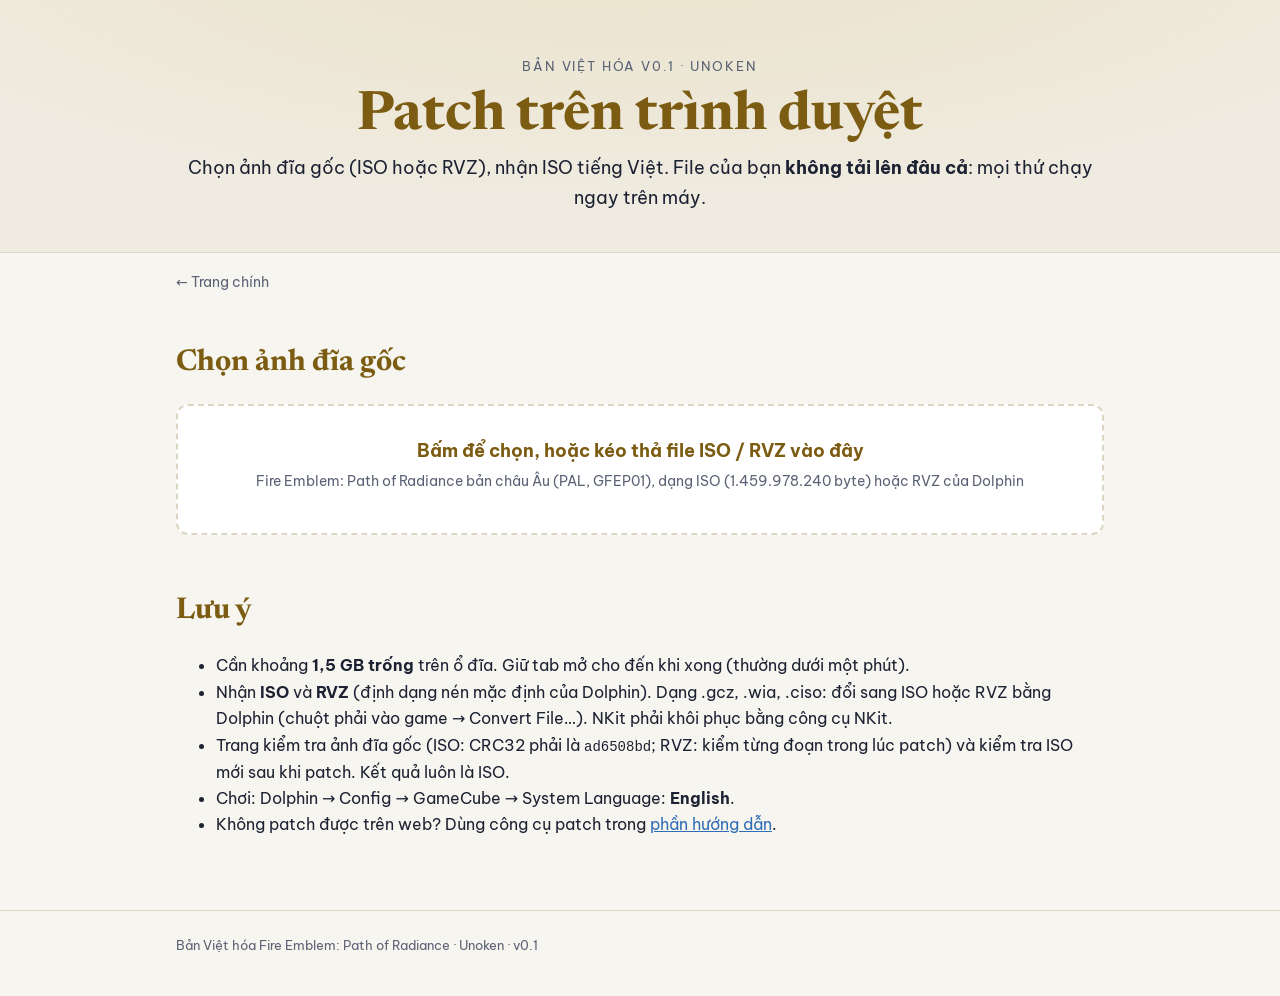
==== patch/index.html @ e2e0045b "Trang web v0.1 (2026-10-15)" ====
<!doctype html>
<html lang="vi">
<head>
<meta charset="utf-8">
<meta name="viewport" content="width=device-width, initial-scale=1">
<title>Patch trên trình duyệt — Fire Emblem: Path of Radiance Việt hóa</title>
<meta name="description" content="Patch Fire Emblem: Path of Radiance (PAL, ISO hoặc RVZ) sang bản Việt hóa ngay trên trình duyệt. File không rời khỏi máy bạn.">
<link rel="preconnect" href="https://fonts.googleapis.com">
<link rel="preconnect" href="https://fonts.gstatic.com" crossorigin>
<link href="https://fonts.googleapis.com/css2?family=Be+Vietnam+Pro:wght@400;500;700&family=Newsreader:opsz,wght@6..72,600;6..72,700&display=swap" rel="stylesheet">
<link rel="stylesheet" href="../assets/style.css">
<style>
.drop { display: block; border: 2px dashed var(--line); border-radius: 12px; padding: 30px 18px; text-align: center;
  background: var(--card); cursor: pointer; transition: border-color .15s; }
.drop:hover, .drop.over { border-color: var(--gold); }
.drop input { display: none; }
.drop .big { font-size: 18px; font-weight: 700; color: var(--gold2); }
.drop .small { color: var(--muted); font-size: 14px; margin-top: 4px; }
#file-name { margin-top: 10px; font-size: 14px; word-break: break-all; }
#prog { margin: 18px 0; }
#prog .bar { height: 14px; }
#prog-txt { font-size: 14px; color: var(--muted); margin-top: 6px; font-variant-numeric: tabular-nums; }
.note.good { border-left-color: var(--ok); }
.note.bad { border-left-color: #e06464; }
#go { margin-top: 6px; font-size: 16px; cursor: pointer; }
.back { display: inline-block; margin: 18px 0 0; color: var(--muted); text-decoration: none; font-size: 14px; }
</style>
</head>
<body>
<header class="hero">
  <div class="wrap">
    <p class="kicker">Bản Việt hóa v0.1 · Unoken</p>
    <h1>Patch trên trình duyệt</h1>
    <p class="sub">Chọn ảnh đĩa gốc (ISO hoặc RVZ), nhận ISO tiếng Việt. File của bạn <strong>không tải lên đâu cả</strong>: mọi thứ chạy ngay trên máy.</p>
  </div>
</header>
<main class="wrap">
  <a class="back" href="../">← Trang chính</a>
  <section>
    <h2>Chọn ảnh đĩa gốc</h2>
    <label class="drop" id="drop">
      <input type="file" id="pick" accept=".iso,.gcm,.rvz">
      <div class="big">Bấm để chọn, hoặc kéo thả file ISO / RVZ vào đây</div>
      <div class="small">Fire Emblem: Path of Radiance bản châu Âu (PAL, GFEP01), dạng ISO (1.459.978.240 byte) hoặc RVZ của Dolphin</div>
      <div id="file-name"></div>
    </label>
    <div id="msg" class="note" hidden></div>
    <div id="prog" hidden><div class="bar"><i id="prog-bar" style="width:0"></i></div><div id="prog-txt"></div></div>
    <button id="go" class="btn primary" hidden>Patch và lưu ISO tiếng Việt</button>
    <p id="mode-note" class="note" hidden>Trình duyệt này không có hộp chọn nơi lưu: ISO mới sẽ được tải xuống như một file thường. Chrome hoặc Edge trên máy tính cho trải nghiệm tốt nhất.</p>
  </section>
  <section>
    <h2>Lưu ý</h2>
    <ul>
      <li>Cần khoảng <strong>1,5 GB trống</strong> trên ổ đĩa. Giữ tab mở cho đến khi xong (thường dưới một phút).</li>
      <li>Nhận <strong>ISO</strong> và <strong>RVZ</strong> (định dạng nén mặc định của Dolphin). Dạng .gcz, .wia, .ciso: đổi sang ISO hoặc RVZ bằng Dolphin (chuột phải vào game → Convert File…). NKit phải khôi phục bằng công cụ NKit.</li>
      <li>Trang kiểm tra ảnh đĩa gốc (ISO: CRC32 phải là <code>ad6508bd</code>; RVZ: kiểm từng đoạn trong lúc patch) và kiểm tra ISO mới sau khi patch. Kết quả luôn là ISO.</li>
      <li>Chơi: Dolphin → Config → GameCube → System Language: <strong>English</strong>.</li>
      <li>Không patch được trên web? Dùng công cụ patch trong <a href="../#huong-dan">phần hướng dẫn</a>.</li>
    </ul>
  </section>
</main>
<footer><div class="wrap">Bản Việt hóa Fire Emblem: Path of Radiance · Unoken · v0.1</div></footer>
<script>window.PATCH = {"file": "FE9-VietHoa-Unoken-v0.1.xdelta", "version": "v0.1", "outName": "FE9-VietHoa-Unoken-v0.1.iso", "outSize": 1459978240, "outCrc32": 3921549640, "srcSize": 1459978240, "srcCrc32": 2909079741, "gameId": "GFEP01"};</script>
<script src="patcher.js"></script>
</body>
</html>
---- assets/style.css ----
:root {
  --bg: #0e1220; --bg2: #151b2e; --card: #1a2238; --line: #2b3554;
  --text: #e7e9f0; --muted: #a3abc2; --gold: #d9b45a; --gold2: #f0d68f;
  --accent: #6aa6e8; --ok: #6fcf8e; --warn: #e8b85a; --bar: #2b3554;
}
@media (prefers-color-scheme: light) {
  :root {
    --bg: #f7f5ef; --bg2: #efebe0; --card: #ffffff; --line: #ddd6c5;
    --text: #1d2233; --muted: #5b6275; --gold: #9a7420; --gold2: #7c5c12;
    --accent: #2f6db5; --ok: #2f8a4f; --warn: #a8761a; --bar: #e4ddcc;
  }
}
* { box-sizing: border-box; }
[hidden] { display: none !important; }
button.btn { font: inherit; font-weight: 700; }
html { scroll-behavior: smooth; }
body {
  margin: 0; background: var(--bg); color: var(--text);
  font: 16px/1.65 "Be Vietnam Pro", system-ui, -apple-system, "Segoe UI", sans-serif;
}
a { color: var(--accent); }
.wrap { max-width: 960px; margin: 0 auto; padding: 0 16px; }
header.hero {
  background: radial-gradient(1200px 400px at 50% -80px, rgba(217,180,90,.18), transparent 70%), var(--bg2);
  border-bottom: 1px solid var(--line); padding: 56px 0 40px; text-align: center;
}
.hero .kicker { color: var(--muted); letter-spacing: .14em; text-transform: uppercase; font-size: 13px; margin: 0; }
.hero h1 {
  font-family: "Newsreader", Georgia, serif; font-weight: 700; color: var(--gold2);
  font-size: clamp(32px, 6vw, 54px); line-height: 1.1; margin: 10px 0 6px;
}
.hero .sub { font-size: 18px; margin: 0; }
.hero .by { color: var(--gold); font-weight: 700; }
.hero .meta { color: var(--muted); font-size: 14px; margin: 14px 0 26px; }
.btns { display: flex; gap: 12px; justify-content: center; flex-wrap: wrap; }
.btn {
  display: inline-block; padding: 11px 22px; border-radius: 8px; font-weight: 700; text-decoration: none;
  border: 1px solid var(--gold); color: var(--gold2);
}
.btn.primary { background: var(--gold); color: #1a1406; }
nav.toc { border-bottom: 1px solid var(--line); background: var(--bg); position: sticky; top: 0; z-index: 5; }
nav.toc .wrap { display: flex; gap: 18px; overflow-x: auto; padding-top: 10px; padding-bottom: 10px; white-space: nowrap; }
nav.toc a { color: var(--muted); text-decoration: none; font-size: 14px; }
nav.toc a:hover { color: var(--gold2); }
section { padding: 44px 0 8px; }
h2 { font-family: "Newsreader", Georgia, serif; color: var(--gold2); font-size: 30px; margin: 0 0 16px; }
h3 { font-size: 18px; margin: 26px 0 8px; }
.note {
  background: var(--card); border: 1px solid var(--line); border-left: 4px solid var(--warn);
  border-radius: 8px; padding: 14px 18px; margin: 16px 0;
}
.card { background: var(--card); border: 1px solid var(--line); border-radius: 10px; padding: 18px 20px; }
.progress { display: grid; gap: 14px; }
.prow { display: grid; grid-template-columns: 70px 1fr 64px; gap: 12px; align-items: center; }
.prow .lbl { font-weight: 700; }
.prow .pct { text-align: right; font-variant-numeric: tabular-nums; }
.prow .det { grid-column: 2 / 4; color: var(--muted); font-size: 13px; margin-top: -8px; }
.bar { height: 12px; background: var(--bar); border-radius: 6px; overflow: hidden; }
.bar > i { display: block; height: 100%; background: linear-gradient(90deg, var(--gold), var(--gold2)); }
.miles { list-style: none; padding: 0; margin: 20px 0 0; display: grid; gap: 10px; }
.miles li { display: grid; grid-template-columns: 58px 1fr auto; gap: 12px; align-items: baseline;
  background: var(--card); border: 1px solid var(--line); border-radius: 8px; padding: 10px 14px; }
.miles .id { font-weight: 700; color: var(--gold2); }
.miles .desc { color: var(--muted); font-size: 14px; }
.tag { font-size: 12px; font-weight: 700; padding: 2px 8px; border-radius: 99px; border: 1px solid var(--line); color: var(--muted); }
.tag.done { color: var(--ok); border-color: var(--ok); }
.tag.doing { color: var(--warn); border-color: var(--warn); }
.gallery { display: grid; grid-template-columns: repeat(auto-fill, minmax(260px, 1fr)); gap: 14px; }
.gallery figure { margin: 0; background: var(--card); border: 1px solid var(--line); border-radius: 10px; overflow: hidden; }
.gallery img { display: block; width: 100%; height: 190px; object-fit: contain; background: #0b0e18; image-rendering: auto; }
.gallery figcaption { padding: 8px 12px; font-size: 14px; color: var(--muted); }
ol.steps { padding-left: 22px; }
ol.steps > li { margin-bottom: 10px; }
details { background: var(--card); border: 1px solid var(--line); border-radius: 8px; padding: 10px 16px; margin: 10px 0; }
details summary { cursor: pointer; font-weight: 700; }
code, pre { font-family: ui-monospace, SFMono-Regular, Menlo, Consolas, monospace; font-size: 14px; }
pre { background: var(--bg2); border: 1px solid var(--line); border-radius: 6px; padding: 10px 12px; overflow-x: auto; }
table.hash { width: 100%; border-collapse: collapse; font-size: 14px; }
table.hash td { padding: 6px 8px; border-bottom: 1px solid var(--line); vertical-align: top; }
table.hash td:first-child { color: var(--muted); width: 110px; }
table.hash code { word-break: break-all; }
.changelog h3 { color: var(--gold2); font-family: "Newsreader", Georgia, serif; font-size: 22px; }
.changelog h4 { margin: 14px 0 4px; }
.credits dt { font-weight: 700; margin-top: 10px; }
.credits dd { margin: 2px 0 0; color: var(--muted); }
footer { border-top: 1px solid var(--line); margin-top: 48px; padding: 24px 0 40px; color: var(--muted); font-size: 13px; }
@media (max-width: 560px) {
  .miles li { grid-template-columns: 48px 1fr; }
  .miles .tag { grid-column: 2; justify-self: start; }
  .prow { grid-template-columns: 54px 1fr 52px; }
}
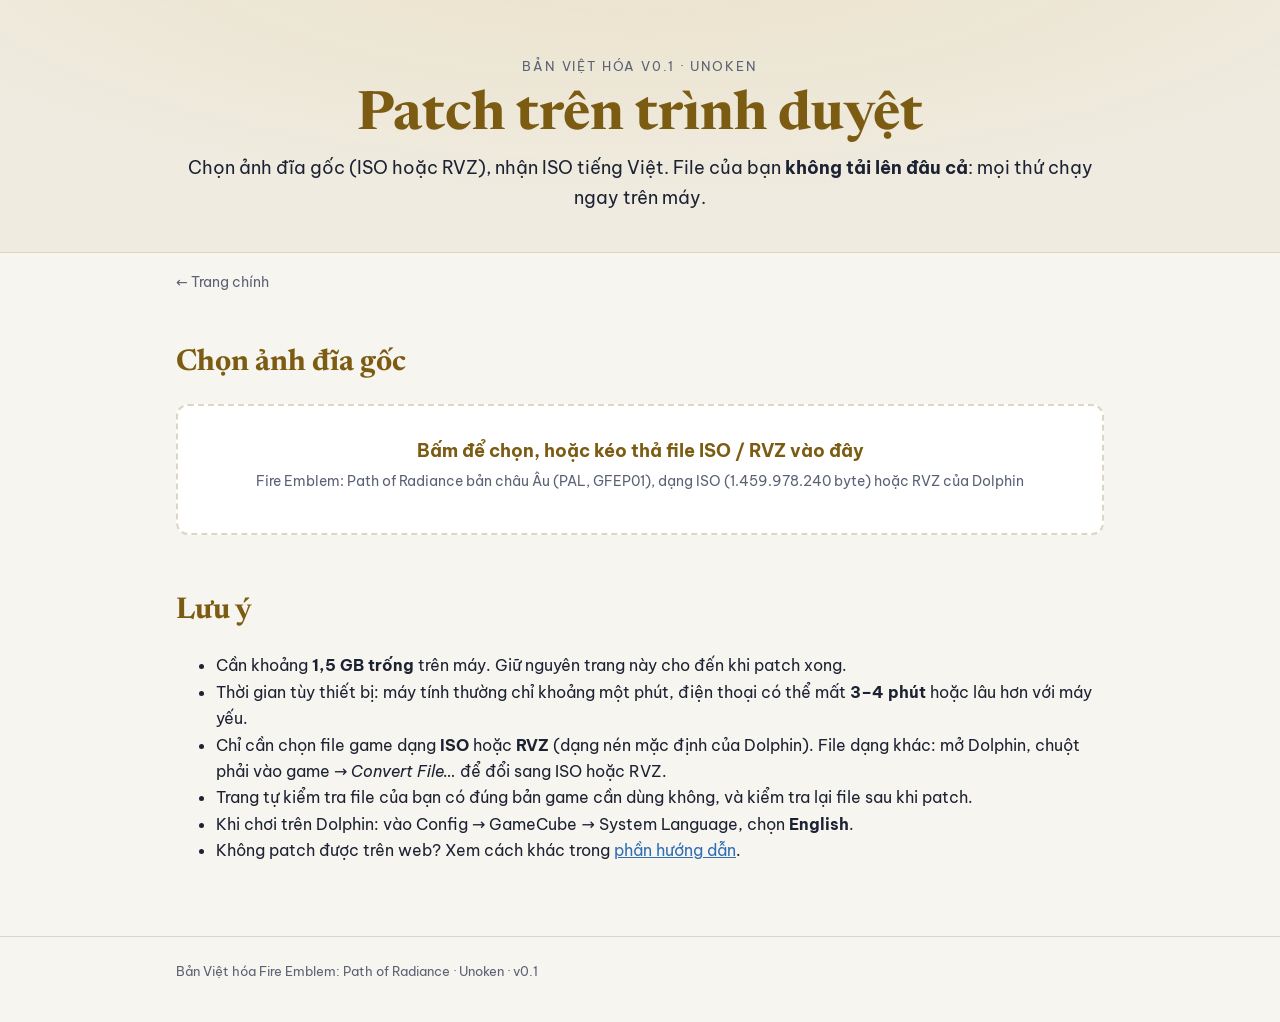
==== commit 2a1ed5e8: "Trang web v0.1 (2026-10-15)" ====
--- a/patch/index.html
+++ b/patch/index.html
@@ -52,11 +52,12 @@
   <section>
     <h2>Lưu ý</h2>
     <ul>
-      <li>Cần khoảng <strong>1,5 GB trống</strong> trên ổ đĩa. Giữ tab mở cho đến khi xong (thường dưới một phút).</li>
-      <li>Nhận <strong>ISO</strong> và <strong>RVZ</strong> (định dạng nén mặc định của Dolphin). Dạng .gcz, .wia, .ciso: đổi sang ISO hoặc RVZ bằng Dolphin (chuột phải vào game → Convert File…). NKit phải khôi phục bằng công cụ NKit.</li>
-      <li>Trang kiểm tra ảnh đĩa gốc (ISO: CRC32 phải là <code>ad6508bd</code>; RVZ: kiểm từng đoạn trong lúc patch) và kiểm tra ISO mới sau khi patch. Kết quả luôn là ISO.</li>
-      <li>Chơi: Dolphin → Config → GameCube → System Language: <strong>English</strong>.</li>
-      <li>Không patch được trên web? Dùng công cụ patch trong <a href="../#huong-dan">phần hướng dẫn</a>.</li>
+      <li>Cần khoảng <strong>1,5 GB trống</strong> trên máy. Giữ nguyên trang này cho đến khi patch xong.</li>
+      <li>Thời gian tùy thiết bị: máy tính thường chỉ khoảng một phút, điện thoại có thể mất <strong>3–4 phút</strong> hoặc lâu hơn với máy yếu.</li>
+      <li>Chỉ cần chọn file game dạng <strong>ISO</strong> hoặc <strong>RVZ</strong> (dạng nén mặc định của Dolphin). File dạng khác: mở Dolphin, chuột phải vào game → <em>Convert File…</em> để đổi sang ISO hoặc RVZ.</li>
+      <li>Trang tự kiểm tra file của bạn có đúng bản game cần dùng không, và kiểm tra lại file sau khi patch.</li>
+      <li>Khi chơi trên Dolphin: vào Config → GameCube → System Language, chọn <strong>English</strong>.</li>
+      <li>Không patch được trên web? Xem cách khác trong <a href="../#huong-dan">phần hướng dẫn</a>.</li>
     </ul>
   </section>
 </main>
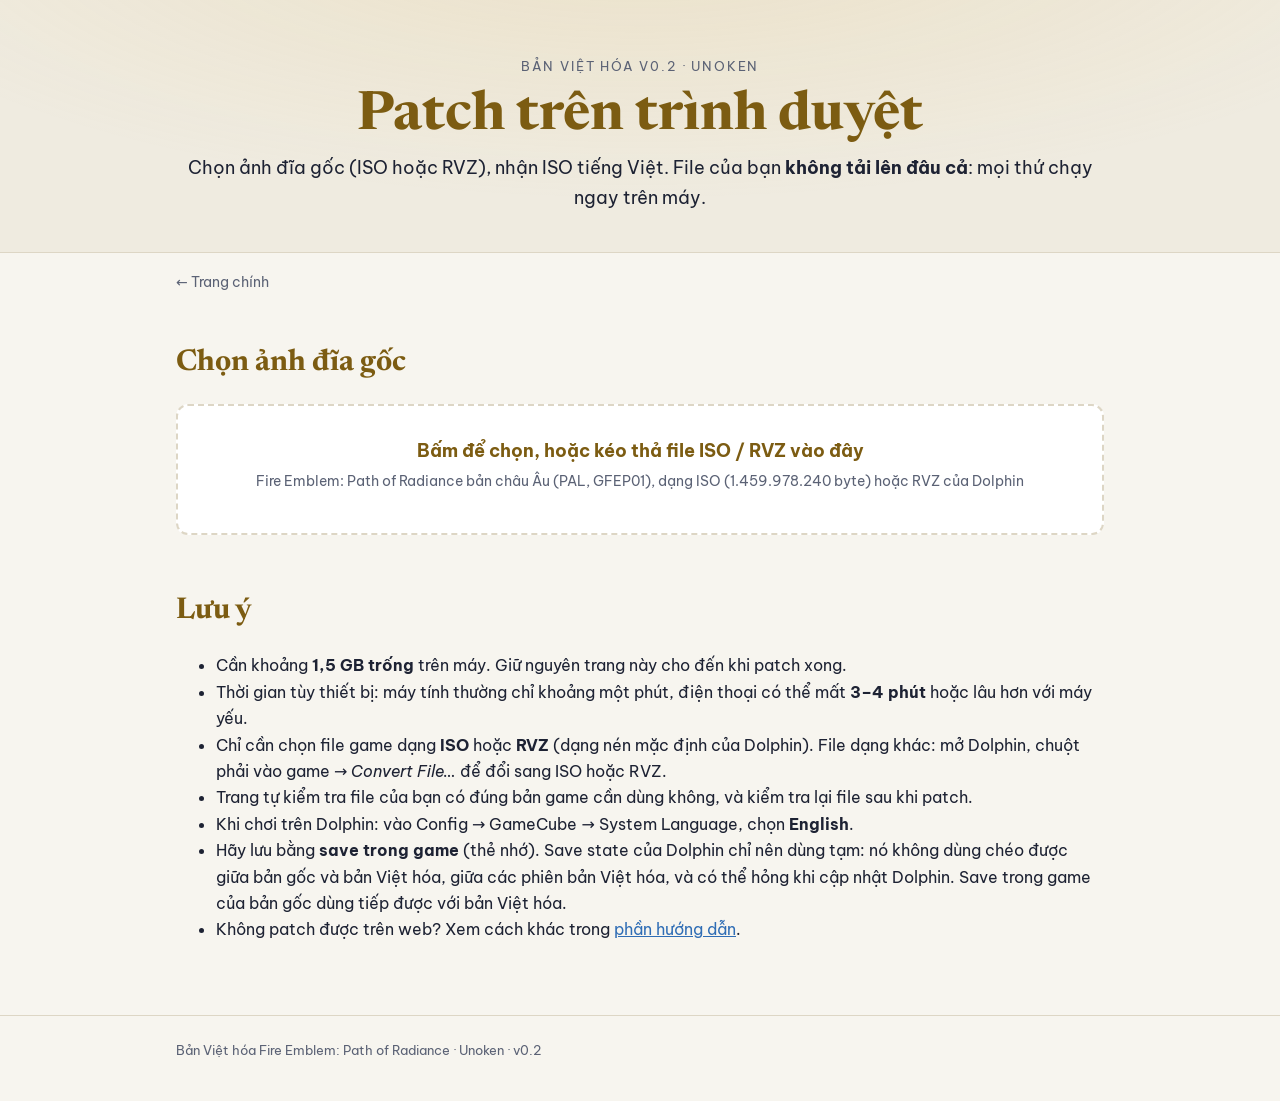
==== commit a6810e9d: "Trang web v0.2 (2026-10-17)" ====
--- a/patch/index.html
+++ b/patch/index.html
@@ -29,7 +29,7 @@
 <body>
 <header class="hero">
   <div class="wrap">
-    <p class="kicker">Bản Việt hóa v0.1 · Unoken</p>
+    <p class="kicker">Bản Việt hóa v0.2 · Unoken</p>
     <h1>Patch trên trình duyệt</h1>
     <p class="sub">Chọn ảnh đĩa gốc (ISO hoặc RVZ), nhận ISO tiếng Việt. File của bạn <strong>không tải lên đâu cả</strong>: mọi thứ chạy ngay trên máy.</p>
   </div>
@@ -57,12 +57,13 @@
       <li>Chỉ cần chọn file game dạng <strong>ISO</strong> hoặc <strong>RVZ</strong> (dạng nén mặc định của Dolphin). File dạng khác: mở Dolphin, chuột phải vào game → <em>Convert File…</em> để đổi sang ISO hoặc RVZ.</li>
       <li>Trang tự kiểm tra file của bạn có đúng bản game cần dùng không, và kiểm tra lại file sau khi patch.</li>
       <li>Khi chơi trên Dolphin: vào Config → GameCube → System Language, chọn <strong>English</strong>.</li>
+      <li>Hãy lưu bằng <strong>save trong game</strong> (thẻ nhớ). Save state của Dolphin chỉ nên dùng tạm: nó không dùng chéo được giữa bản gốc và bản Việt hóa, giữa các phiên bản Việt hóa, và có thể hỏng khi cập nhật Dolphin. Save trong game của bản gốc dùng tiếp được với bản Việt hóa.</li>
       <li>Không patch được trên web? Xem cách khác trong <a href="../#huong-dan">phần hướng dẫn</a>.</li>
     </ul>
   </section>
 </main>
-<footer><div class="wrap">Bản Việt hóa Fire Emblem: Path of Radiance · Unoken · v0.1</div></footer>
-<script>window.PATCH = {"file": "FE9-VietHoa-Unoken-v0.1.xdelta", "version": "v0.1", "outName": "FE9-VietHoa-Unoken-v0.1.iso", "outSize": 1459978240, "outCrc32": 3921549640, "srcSize": 1459978240, "srcCrc32": 2909079741, "gameId": "GFEP01"};</script>
+<footer><div class="wrap">Bản Việt hóa Fire Emblem: Path of Radiance · Unoken · v0.2</div></footer>
+<script>window.PATCH = {"file": "FE9-VietHoa-Unoken-v0.2.xdelta", "version": "v0.2", "outName": "FE9-VietHoa-Unoken-v0.2.iso", "outSize": 1459978240, "outCrc32": 1547517232, "srcSize": 1459978240, "srcCrc32": 2909079741, "gameId": "GFEP01"};</script>
 <script src="patcher.js"></script>
 </body>
 </html>
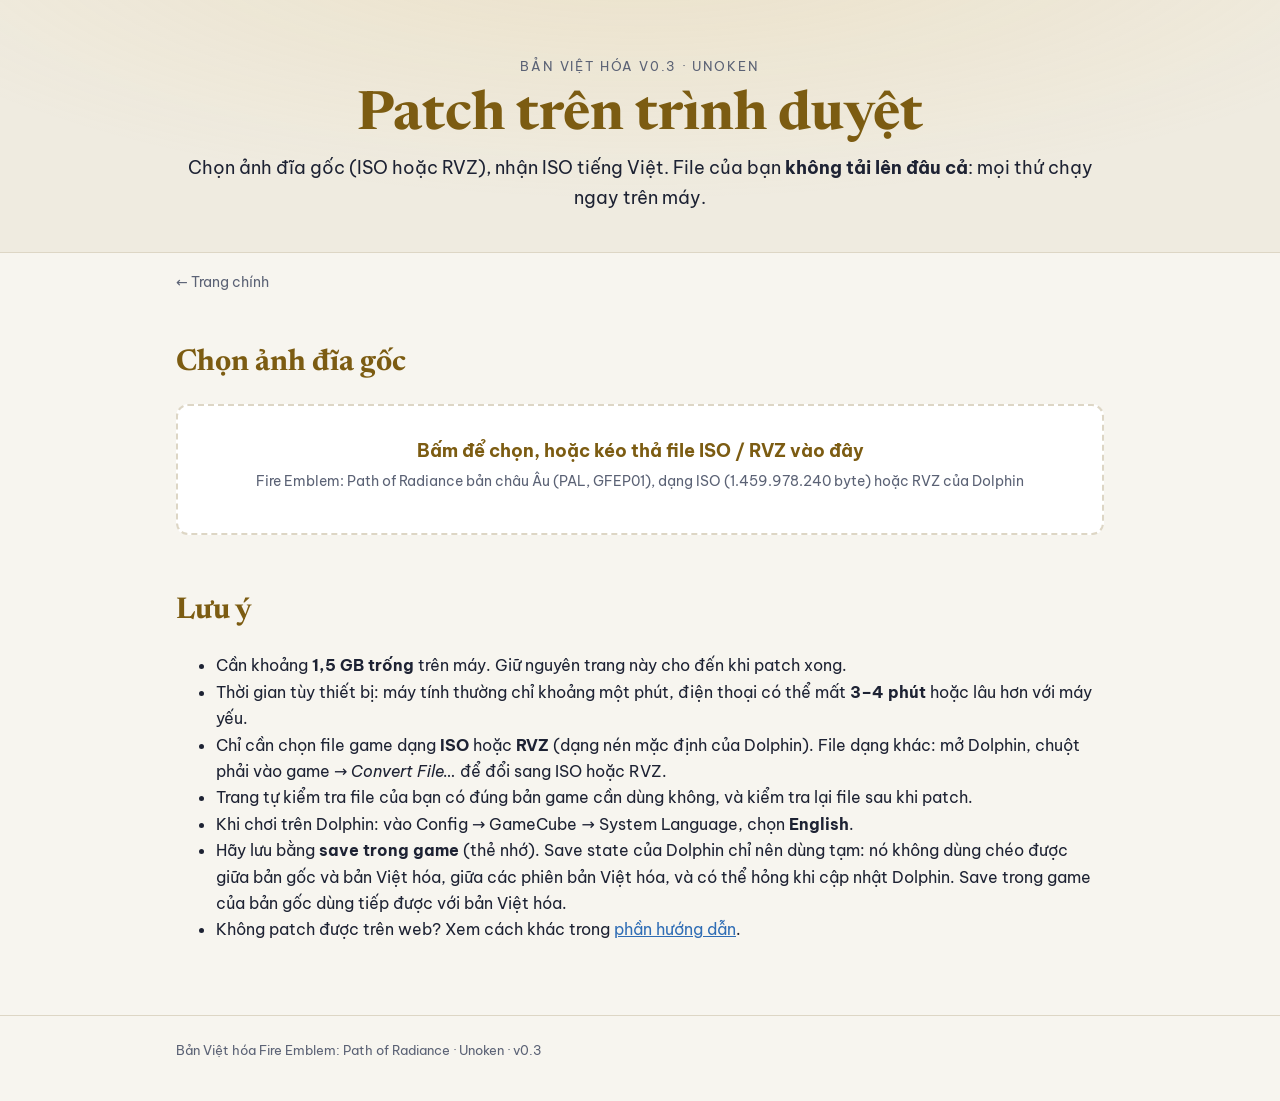
==== commit 029c392f: "Trang web v0.3 (2026-10-21)" ====
--- a/patch/index.html
+++ b/patch/index.html
@@ -29,7 +29,7 @@
 <body>
 <header class="hero">
   <div class="wrap">
-    <p class="kicker">Bản Việt hóa v0.2 · Unoken</p>
+    <p class="kicker">Bản Việt hóa v0.3 · Unoken</p>
     <h1>Patch trên trình duyệt</h1>
     <p class="sub">Chọn ảnh đĩa gốc (ISO hoặc RVZ), nhận ISO tiếng Việt. File của bạn <strong>không tải lên đâu cả</strong>: mọi thứ chạy ngay trên máy.</p>
   </div>
@@ -62,8 +62,9 @@
     </ul>
   </section>
 </main>
-<footer><div class="wrap">Bản Việt hóa Fire Emblem: Path of Radiance · Unoken · v0.2</div></footer>
-<script>window.PATCH = {"file": "FE9-VietHoa-Unoken-v0.2.xdelta", "version": "v0.2", "outName": "FE9-VietHoa-Unoken-v0.2.iso", "outSize": 1459978240, "outCrc32": 1547517232, "srcSize": 1459978240, "srcCrc32": 2909079741, "gameId": "GFEP01"};</script>
+<footer><div class="wrap">Bản Việt hóa Fire Emblem: Path of Radiance · Unoken · v0.3</div></footer>
+<script>window.PATCH = {"file": "FE9-VietHoa-Unoken-v0.3.xdelta", "version": "v0.3", "outName": "FE9-VietHoa-Unoken-v0.3.iso", "outSize": 1459978240, "outCrc32": 1422032397, "srcSize": 1459978240, "srcCrc32": 2909079741, "gameId": "GFEP01"};</script>
 <script src="patcher.js"></script>
+<script data-goatcounter="https://unoken.goatcounter.com/count" async src="https://gc.zgo.at/count.js"></script>
 </body>
 </html>
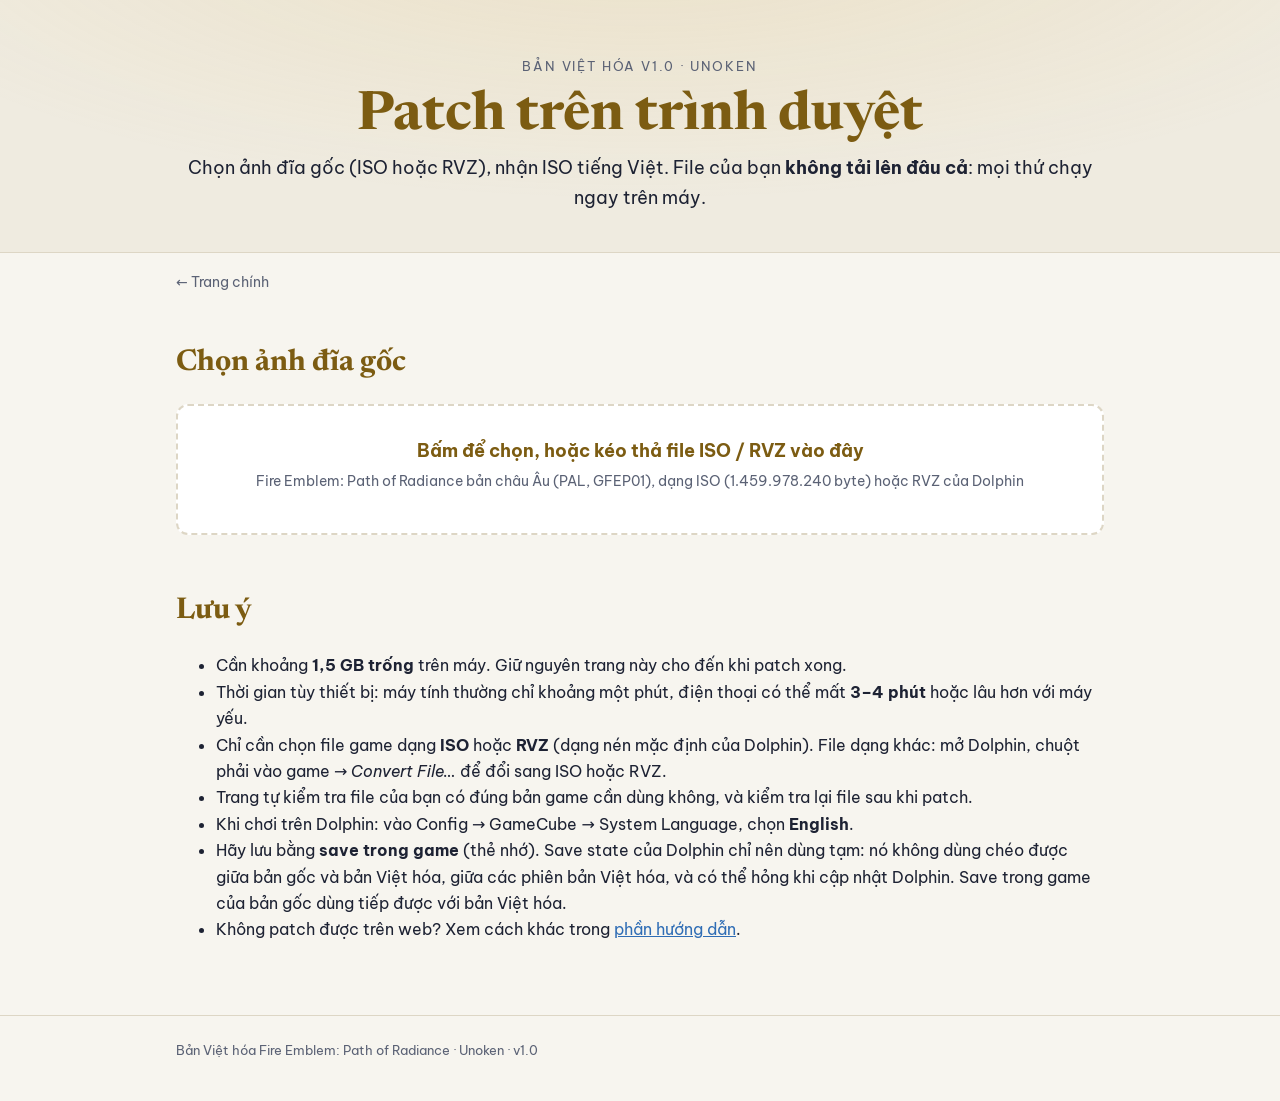
==== commit a67f51bc: "Trang web v1.0 (2026-10-25)" ====
--- a/patch/index.html
+++ b/patch/index.html
@@ -29,7 +29,7 @@
 <body>
 <header class="hero">
   <div class="wrap">
-    <p class="kicker">Bản Việt hóa v0.3 · Unoken</p>
+    <p class="kicker">Bản Việt hóa v1.0 · Unoken</p>
     <h1>Patch trên trình duyệt</h1>
     <p class="sub">Chọn ảnh đĩa gốc (ISO hoặc RVZ), nhận ISO tiếng Việt. File của bạn <strong>không tải lên đâu cả</strong>: mọi thứ chạy ngay trên máy.</p>
   </div>
@@ -62,8 +62,8 @@
     </ul>
   </section>
 </main>
-<footer><div class="wrap">Bản Việt hóa Fire Emblem: Path of Radiance · Unoken · v0.3</div></footer>
-<script>window.PATCH = {"file": "FE9-VietHoa-Unoken-v0.3.xdelta", "version": "v0.3", "outName": "FE9-VietHoa-Unoken-v0.3.iso", "outSize": 1459978240, "outCrc32": 1422032397, "srcSize": 1459978240, "srcCrc32": 2909079741, "gameId": "GFEP01"};</script>
+<footer><div class="wrap">Bản Việt hóa Fire Emblem: Path of Radiance · Unoken · v1.0</div></footer>
+<script>window.PATCH = {"file": "FE9-VietHoa-Unoken-v1.0.xdelta", "version": "v1.0", "outName": "FE9-VietHoa-Unoken-v1.0.iso", "outSize": 1459978240, "outCrc32": 2939864064, "srcSize": 1459978240, "srcCrc32": 2909079741, "gameId": "GFEP01"};</script>
 <script src="patcher.js"></script>
 <script data-goatcounter="https://unoken.goatcounter.com/count" async src="https://gc.zgo.at/count.js"></script>
 </body>
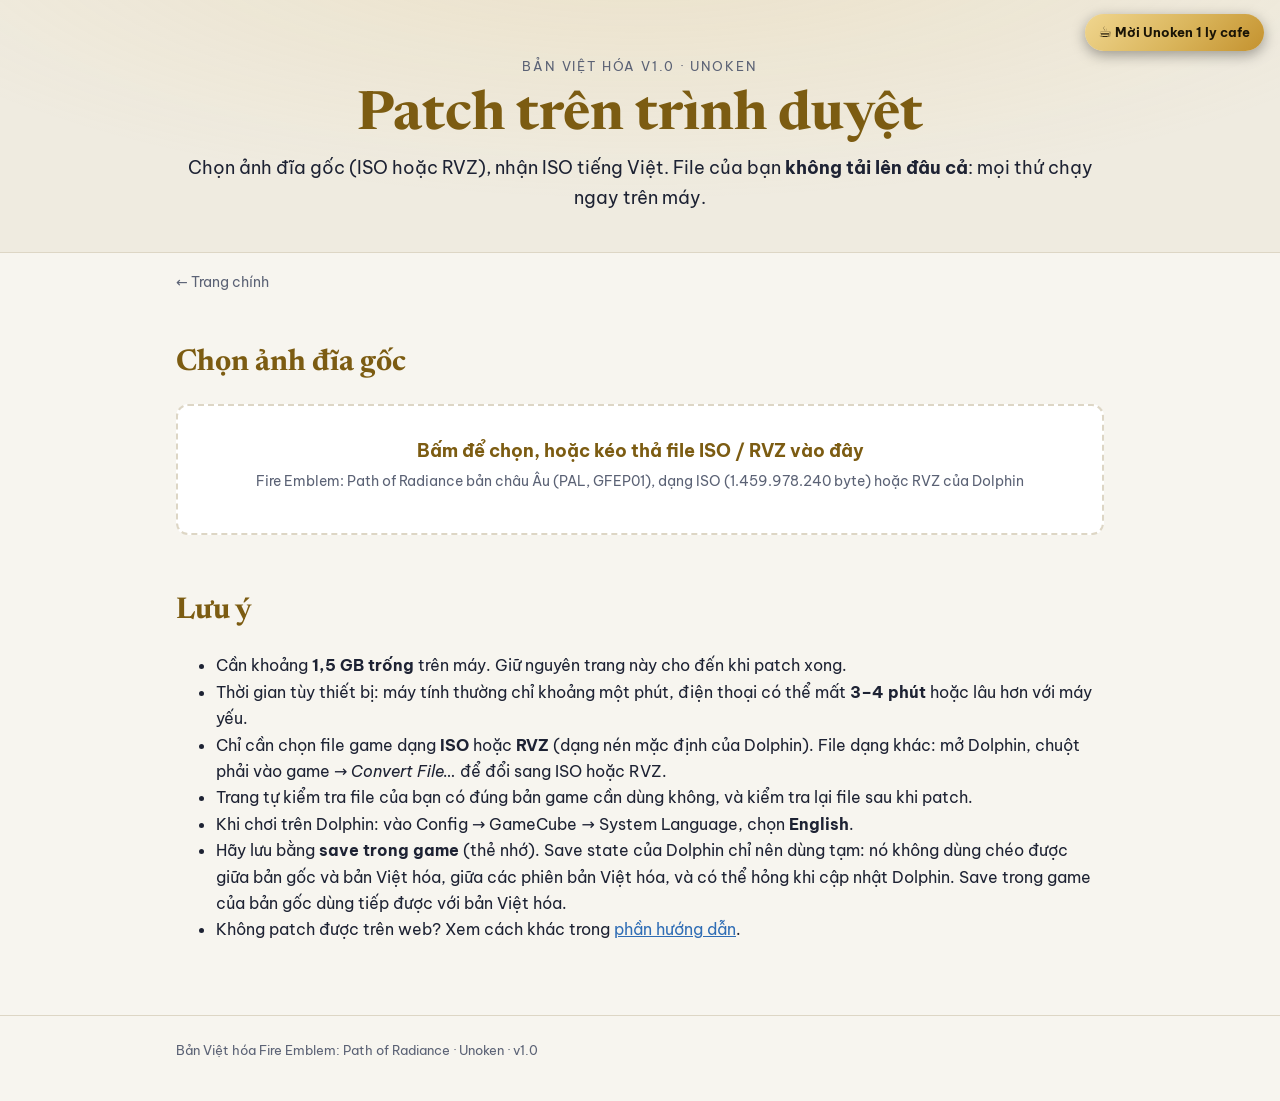
==== commit d73a8765: "Trang web v1.0 (2026-10-26)" ====
--- a/patch/index.html
+++ b/patch/index.html
@@ -28,6 +28,7 @@
 </head>
 <body>
 <header class="hero">
+  <button type="button" class="cafe-btn" data-open="moi-cafe"><span class="cup" aria-hidden="true">☕</span> Mời Unoken 1 ly cafe</button>
   <div class="wrap">
     <p class="kicker">Bản Việt hóa v1.0 · Unoken</p>
     <h1>Patch trên trình duyệt</h1>
@@ -63,6 +64,30 @@
   </section>
 </main>
 <footer><div class="wrap">Bản Việt hóa Fire Emblem: Path of Radiance · Unoken · v1.0</div></footer>
+<dialog id="moi-cafe" class="cafe" aria-labelledby="moi-cafe-h">
+  <button type="button" class="close" aria-label="Đóng">×</button>
+  <h2 id="moi-cafe-h">Mời cafe</h2>
+  <p>Bản Việt hóa luôn miễn phí và sẽ luôn miễn phí. Nếu bạn thấy vui khi chơi và muốn mời mình một ly cafe, mình sẵn lòng nhận, feel free nhé. Các bạn chơi hết game, báo lỗi giúp, giới thiệu cho bạn bè đã là quý lắm rồi.</p>
+  <div class="donate">
+    <img class="qr" src="../assets/donate-qr.png" alt="Mã QR chuyển khoản">
+    <dl>
+      <dt>Ngân hàng</dt><dd>Techcombank</dd>
+      <dt>Số tài khoản</dt><dd><code>19032525499014</code> <button type="button" class="copy" data-copy="19032525499014">Chép</button></dd>
+      <dt>Chủ tài khoản</dt><dd>LUU QUANG DUC</dd>
+      <dt>Nội dung</dt><dd>Moi cafe FE9</dd>
+    </dl>
+  </div>
+</dialog>
+<script>(() => {
+  const dlg = document.getElementById("moi-cafe");
+  document.querySelectorAll("[data-open=moi-cafe]").forEach(b => b.addEventListener("click", () => dlg.showModal()));
+  dlg.querySelector(".close").addEventListener("click", () => dlg.close());
+  dlg.addEventListener("click", e => { if (e.target === dlg) dlg.close(); });
+  dlg.querySelectorAll("button.copy").forEach(b => b.addEventListener("click", () => {
+    navigator.clipboard.writeText(b.dataset.copy).then(() => { b.textContent = "Đã chép"; setTimeout(() => b.textContent = "Chép", 1500); });
+  }));
+  if (location.hash === "#moi-cafe") dlg.showModal();
+})();</script>
 <script>window.PATCH = {"file": "FE9-VietHoa-Unoken-v1.0.xdelta", "version": "v1.0", "outName": "FE9-VietHoa-Unoken-v1.0.iso", "outSize": 1459978240, "outCrc32": 2939864064, "srcSize": 1459978240, "srcCrc32": 2909079741, "gameId": "GFEP01"};</script>
 <script src="patcher.js"></script>
 <script data-goatcounter="https://unoken.goatcounter.com/count" async src="https://gc.zgo.at/count.js"></script>
--- a/assets/style.css
+++ b/assets/style.css
@@ -22,7 +22,22 @@
 .wrap { max-width: 960px; margin: 0 auto; padding: 0 16px; }
 header.hero {
   background: radial-gradient(1200px 400px at 50% -80px, rgba(217,180,90,.18), transparent 70%), var(--bg2);
-  border-bottom: 1px solid var(--line); padding: 56px 0 40px; text-align: center;
+  border-bottom: 1px solid var(--line); padding: 56px 0 40px; text-align: center; position: relative;
+}
+.cafe-btn {
+  position: absolute; top: 14px; right: 16px; font: inherit; font-size: 13px; font-weight: 700; cursor: pointer;
+  padding: 6px 14px; border-radius: 99px; border: 0; color: #1a1406;
+  background: linear-gradient(135deg, #f0d68f, #d9b45a 55%, #c4922f);
+  box-shadow: 0 4px 14px rgba(0, 0, 0, .35); transition: transform .15s;
+}
+.cafe-btn:hover { transform: translateY(-1px) scale(1.04); }
+.cafe-btn .cup { display: inline-block; font-size: 15px; animation: cafe-tilt 2.6s ease-in-out infinite; }
+@keyframes cafe-tilt { 0%, 80%, 100% { transform: rotate(0); } 86% { transform: rotate(-14deg); } 93% { transform: rotate(10deg); } }
+@media (prefers-reduced-motion: reduce) { .cafe-btn .cup { animation: none; } }
+@media (max-width: 560px) {
+  header.hero { padding-top: 64px; }
+  .cafe-btn { font-size: 13px; padding: 6px 12px; right: 50%; transform: translateX(50%); }
+  .cafe-btn:hover { transform: translateX(50%) scale(1.04); }
 }
 .hero .kicker { color: var(--muted); letter-spacing: .14em; text-transform: uppercase; font-size: 13px; margin: 0; }
 .hero h1 {
@@ -83,6 +98,25 @@
 .changelog h4 { margin: 14px 0 4px; }
 .credits dt { font-weight: 700; margin-top: 10px; }
 .credits dd { margin: 2px 0 0; color: var(--muted); }
+dialog.cafe {
+  width: min(560px, calc(100vw - 32px)); max-height: calc(100vh - 32px); overflow-y: auto;
+  background: var(--card); color: var(--text); border: 1px solid var(--line); border-radius: 12px; padding: 22px 24px;
+}
+dialog.cafe::backdrop { background: rgba(5, 8, 16, .65); }
+dialog.cafe h2 { margin-bottom: 8px; }
+dialog.cafe .close {
+  position: absolute; top: 10px; right: 12px; font-size: 26px; line-height: 1; cursor: pointer;
+  background: none; border: 0; color: var(--muted); padding: 4px 8px;
+}
+dialog.cafe .close:hover { color: var(--gold2); }
+.donate { justify-content: center; display: flex; flex-wrap: wrap; gap: 20px 28px; align-items: center; }
+.donate .qr { width: 240px; max-width: 100%; height: auto; border-radius: 10px; background: #fff; padding: 6px; }
+.donate dl { display: grid; grid-template-columns: auto 1fr; gap: 6px 14px; margin: 0; }
+.donate dt { color: var(--muted); }
+.donate dd { margin: 0; font-weight: 500; }
+.donate code { font-size: 16px; font-weight: 700; color: var(--gold2); }
+.copy { margin-left: 6px; font: inherit; font-size: 12px; padding: 2px 10px; border-radius: 99px; cursor: pointer;
+  background: transparent; color: var(--gold2); border: 1px solid var(--gold); }
 footer { border-top: 1px solid var(--line); margin-top: 48px; padding: 24px 0 40px; color: var(--muted); font-size: 13px; }
 @media (max-width: 560px) {
   .miles li { grid-template-columns: 48px 1fr; }
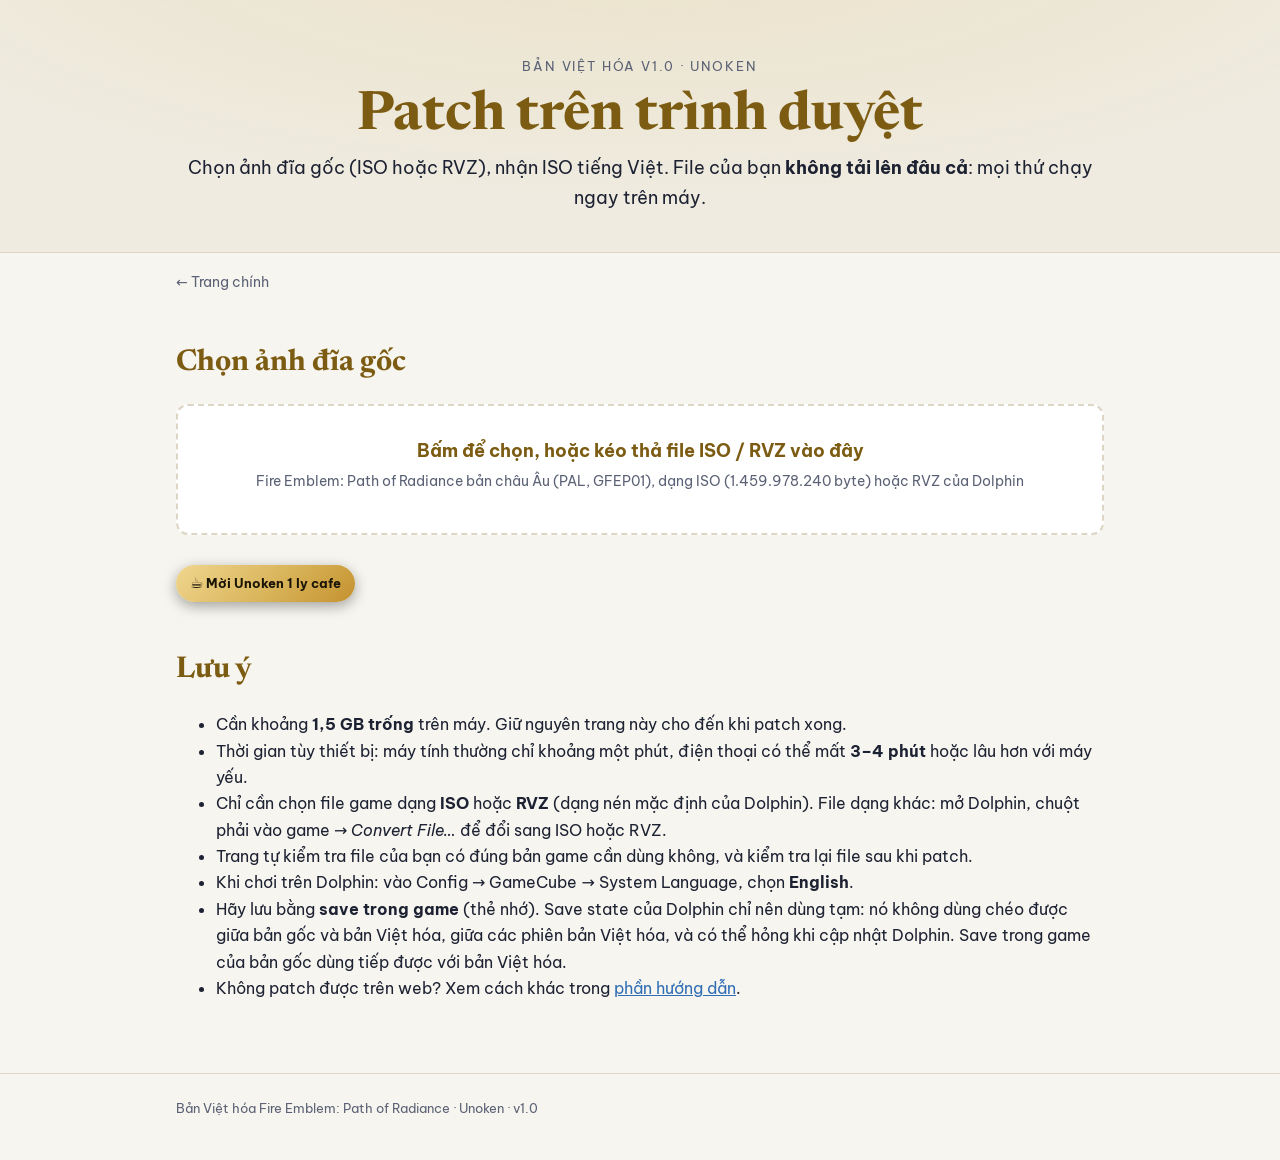
==== commit 096b8018: "Trang web v1.0 (2026-10-26)" ====
--- a/patch/index.html
+++ b/patch/index.html
@@ -28,7 +28,6 @@
 </head>
 <body>
 <header class="hero">
-  <button type="button" class="cafe-btn" data-open="moi-cafe"><span class="cup" aria-hidden="true">☕</span> Mời Unoken 1 ly cafe</button>
   <div class="wrap">
     <p class="kicker">Bản Việt hóa v1.0 · Unoken</p>
     <h1>Patch trên trình duyệt</h1>
@@ -50,6 +49,7 @@
     <button id="go" class="btn primary" hidden>Patch và lưu ISO tiếng Việt</button>
     <p id="mode-note" class="note" hidden>Trình duyệt này không có hộp chọn nơi lưu: ISO mới sẽ được tải xuống như một file thường. Chrome hoặc Edge trên máy tính cho trải nghiệm tốt nhất.</p>
   </section>
+  <div class="cafe-row"><button type="button" class="cafe-btn" data-open="moi-cafe"><span class="cup" aria-hidden="true">☕</span> Mời Unoken 1 ly cafe</button></div>
   <section>
     <h2>Lưu ý</h2>
     <ul>
--- a/assets/style.css
+++ b/assets/style.css
@@ -22,10 +22,11 @@
 .wrap { max-width: 960px; margin: 0 auto; padding: 0 16px; }
 header.hero {
   background: radial-gradient(1200px 400px at 50% -80px, rgba(217,180,90,.18), transparent 70%), var(--bg2);
-  border-bottom: 1px solid var(--line); padding: 56px 0 40px; text-align: center; position: relative;
+  border-bottom: 1px solid var(--line); padding: 56px 0 40px; text-align: center;
 }
+.cafe-row { margin: 22px 0 0; }
 .cafe-btn {
-  position: absolute; top: 14px; right: 16px; font: inherit; font-size: 13px; font-weight: 700; cursor: pointer;
+  font: inherit; font-size: 13px; font-weight: 700; cursor: pointer;
   padding: 6px 14px; border-radius: 99px; border: 0; color: #1a1406;
   background: linear-gradient(135deg, #f0d68f, #d9b45a 55%, #c4922f);
   box-shadow: 0 4px 14px rgba(0, 0, 0, .35); transition: transform .15s;
@@ -34,11 +35,6 @@
 .cafe-btn .cup { display: inline-block; font-size: 15px; animation: cafe-tilt 2.6s ease-in-out infinite; }
 @keyframes cafe-tilt { 0%, 80%, 100% { transform: rotate(0); } 86% { transform: rotate(-14deg); } 93% { transform: rotate(10deg); } }
 @media (prefers-reduced-motion: reduce) { .cafe-btn .cup { animation: none; } }
-@media (max-width: 560px) {
-  header.hero { padding-top: 64px; }
-  .cafe-btn { font-size: 13px; padding: 6px 12px; right: 50%; transform: translateX(50%); }
-  .cafe-btn:hover { transform: translateX(50%) scale(1.04); }
-}
 .hero .kicker { color: var(--muted); letter-spacing: .14em; text-transform: uppercase; font-size: 13px; margin: 0; }
 .hero h1 {
   font-family: "Newsreader", Georgia, serif; font-weight: 700; color: var(--gold2);
